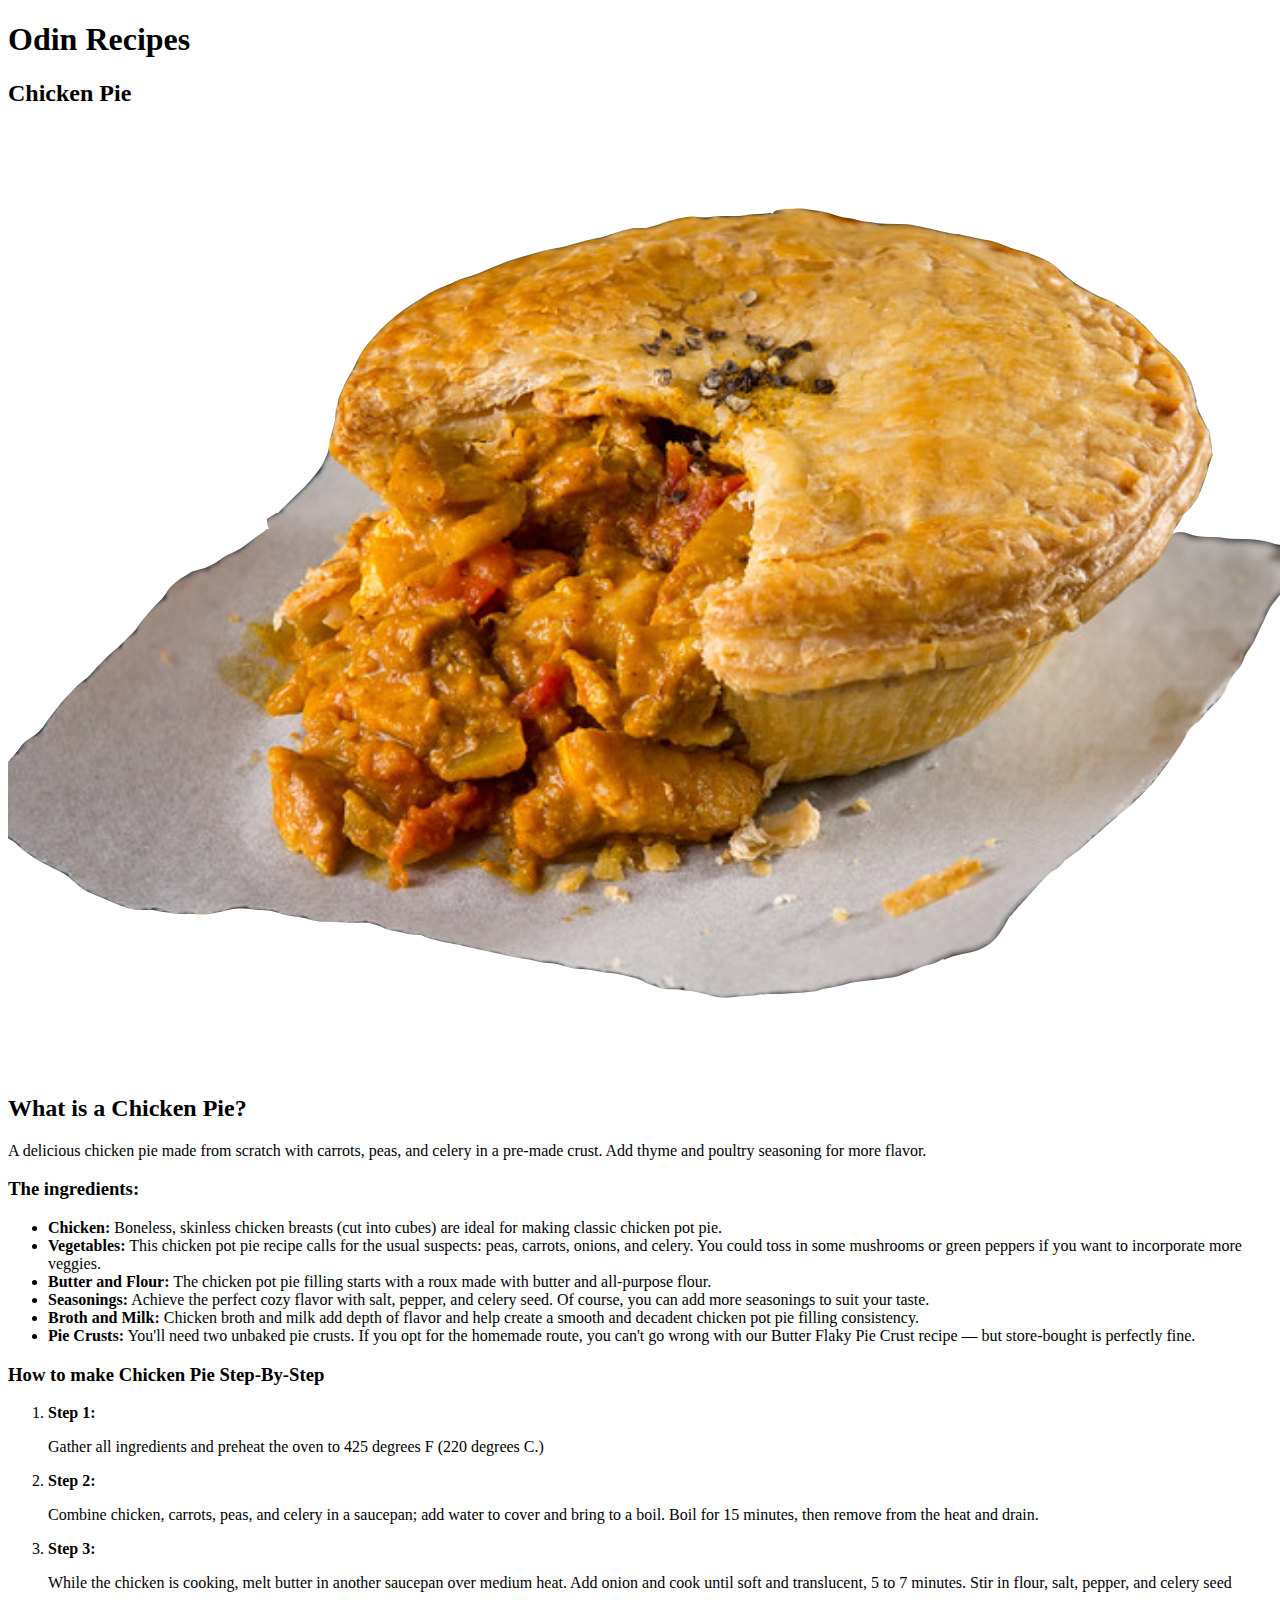
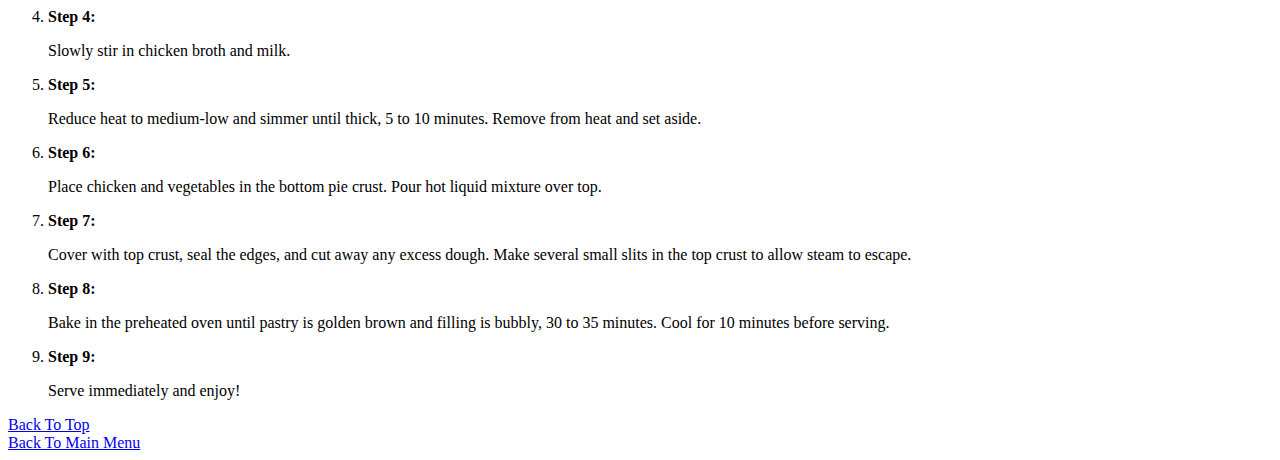
==== Recipes/chickenpie.html @ 2dbe7281 "1st project finished" ====
<!DOCTYPE html>
<html lang="en">
<head>
    <meta charset="UTF-8">
    <meta name="viewport" content="width=device-width, initial-scale=1.0">
    <title>Odin Recipes</title>
</head>
<body>
    <header>
        <h1>Odin Recipes</h1>
        <h2>Chicken Pie</h2>
        <img src="../images/chickenpie.png" alt="ChickenPie by Odin">
    </header>
    <main>
        <h2>What is a Chicken Pie?</h2>
        <p>A delicious chicken pie made from scratch with carrots, peas, and celery in a pre-made crust. Add thyme and poultry seasoning for more flavor.</p>
        <h3>The ingredients:</h3>
        <ul>
            <li><strong>Chicken:</strong> Boneless, skinless chicken breasts (cut into cubes) are ideal for making classic chicken pot pie. </li>
            <li><strong>Vegetables:</strong> This chicken pot pie recipe calls for the usual suspects: peas, carrots, onions, and celery. You could toss in some mushrooms or green peppers if you want to incorporate more veggies.</li>
            <li><strong>Butter and Flour:</strong> The chicken pot pie filling starts with a roux made with butter and all-purpose flour. </li>
            <li><strong>Seasonings:</strong> Achieve the perfect cozy flavor with salt, pepper, and celery seed. Of course, you can add more seasonings to suit your taste. </li>
            <li><strong>Broth and Milk:</strong> Chicken broth and milk add depth of flavor and help create a smooth and decadent chicken pot pie filling consistency. </li>
            <li><strong>Pie Crusts:</strong> You'll need two unbaked pie crusts. If you opt for the homemade route, you can't go wrong with our Butter Flaky Pie Crust recipe — but store-bought is perfectly fine. </li>
        </ul>
        <h3>How to make Chicken Pie Step-By-Step</h3>
        <ol>
            <li><strong>Step 1:</strong></li>
            <p>Gather all ingredients and preheat the oven to 425 degrees F (220 degrees C.) </p>
            <li><strong>Step 2:</strong></li>
            <p>Combine chicken, carrots, peas, and celery in a saucepan; add water to cover and bring to a boil. Boil for 15 minutes, then remove from the heat and drain. </p>
            <li><strong>Step 3:</strong></li>
            <p>While the chicken is cooking, melt butter in another saucepan over medium heat. Add onion and cook until soft and translucent, 5 to 7 minutes. Stir in flour, salt, pepper, and celery seed </p>
            <li><strong>Step 4:</strong></li>
            <p>Slowly stir in chicken broth and milk. </p>
            <li><strong>Step 5:</strong></li>
            <p>Reduce heat to medium-low and simmer until thick, 5 to 10 minutes. Remove from heat and set aside. </p>
            <li><strong>Step 6:</strong></li>
            <p>Place chicken and vegetables in the bottom pie crust. Pour hot liquid mixture over top. </p>
            <li><strong>Step 7:</strong></li>
            <p>Cover with top crust, seal the edges, and cut away any excess dough. Make several small slits in the top crust to allow steam to escape. </p>
            <li><strong>Step 8:</strong></li>
            <p>Bake in the preheated oven until pastry is golden brown and filling is bubbly, 30 to 35 minutes. Cool for 10 minutes before serving. </p>
            <li><strong>Step 9:</strong></li>
            <p>Serve immediately and enjoy! </p>
        </ol>
    </main>
    <footer>
        <a href="chickenpie.html">Back To Top</a>
        <br>
        <a href="../index.html">Back To Main Menu</a>
    </footer>
</body>
</html>
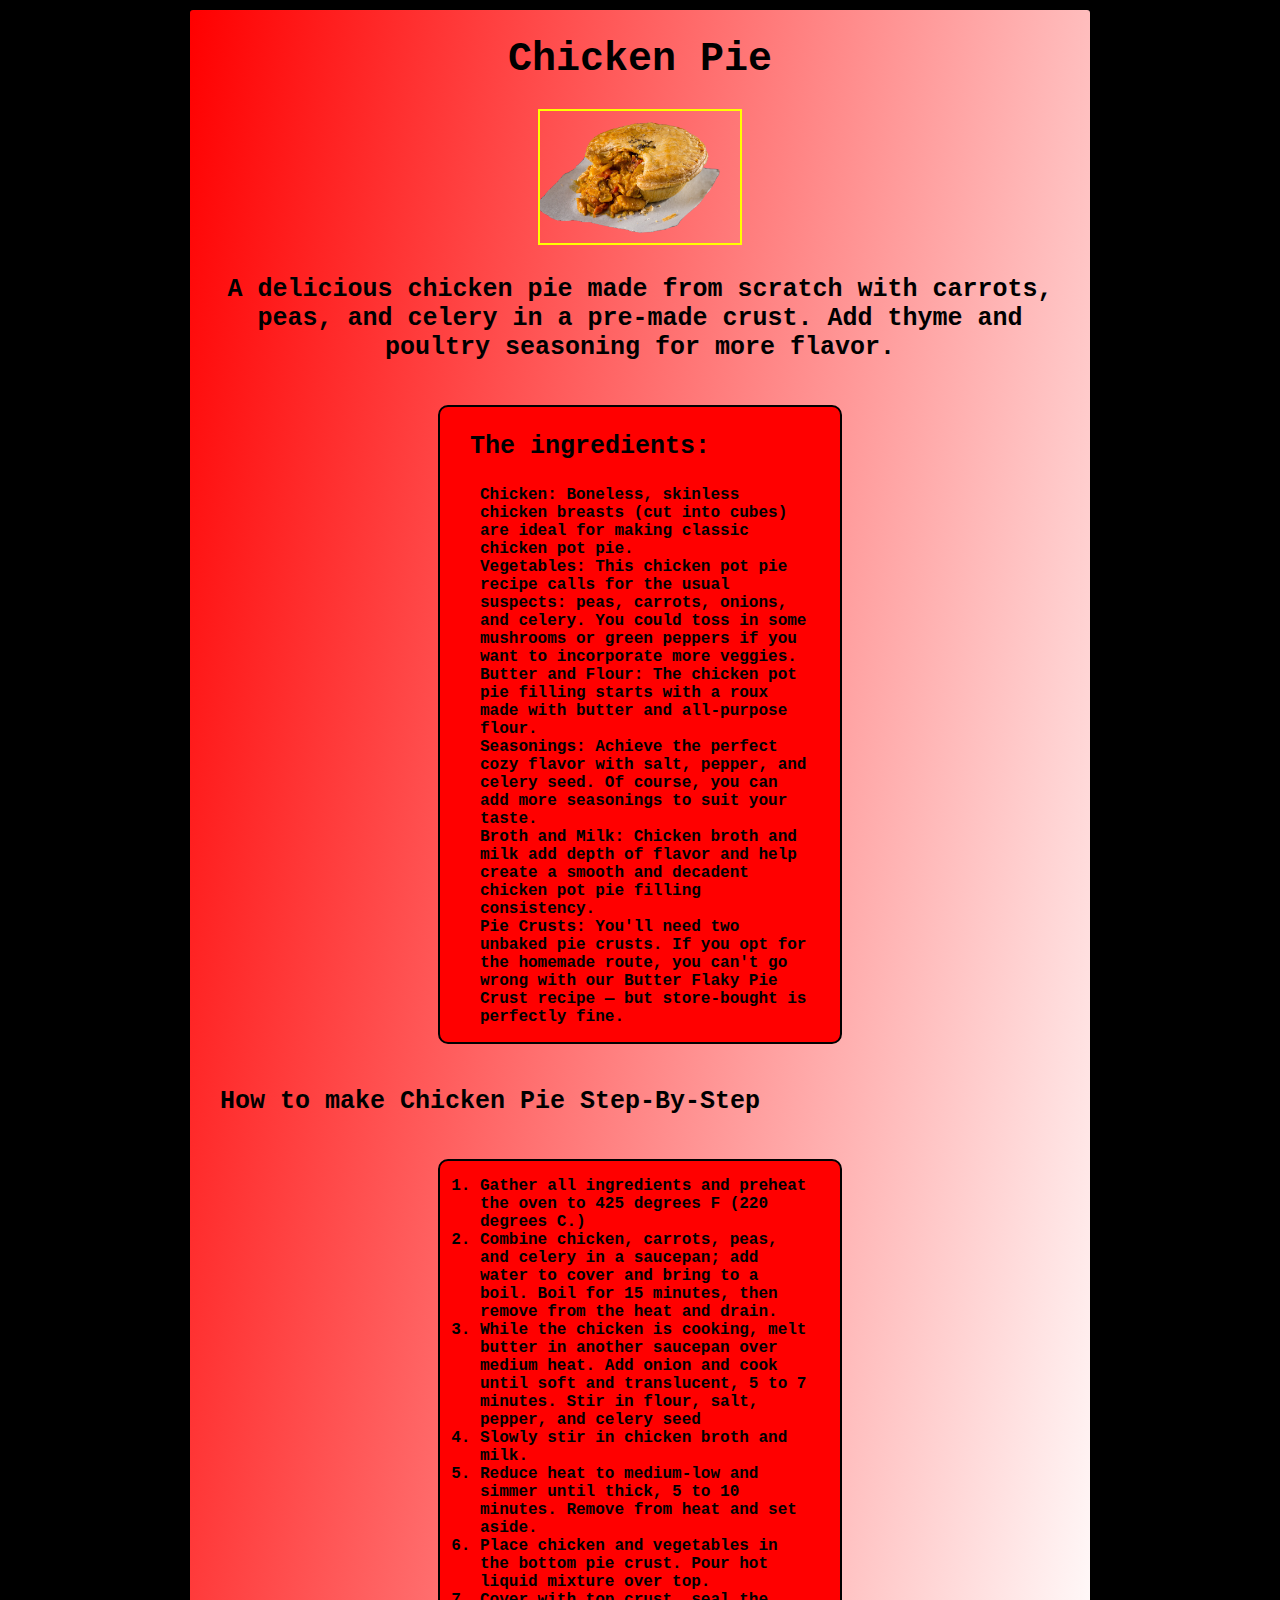
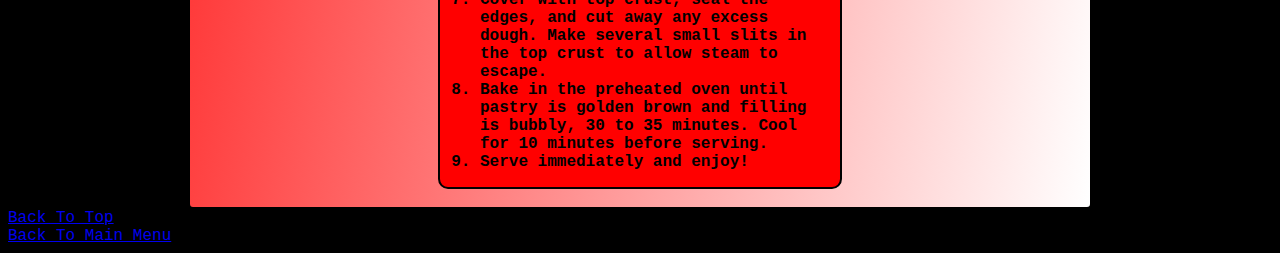
==== commit fd611e8a: "Formatação utilizando CSS, chickenpie.html e milkshake.html" ====
--- a/Recipes/chickenpie.html
+++ b/Recipes/chickenpie.html
@@ -4,47 +4,45 @@
     <meta charset="UTF-8">
     <meta name="viewport" content="width=device-width, initial-scale=1.0">
     <title>Odin Recipes</title>
+    <link rel="stylesheet" href="../index.css">
 </head>
 <body>
-    <header>
-        <h1>Odin Recipes</h1>
-        <h2>Chicken Pie</h2>
-        <img src="../images/chickenpie.png" alt="ChickenPie by Odin">
-    </header>
-    <main>
-        <h2>What is a Chicken Pie?</h2>
-        <p>A delicious chicken pie made from scratch with carrots, peas, and celery in a pre-made crust. Add thyme and poultry seasoning for more flavor.</p>
-        <h3>The ingredients:</h3>
-        <ul>
-            <li><strong>Chicken:</strong> Boneless, skinless chicken breasts (cut into cubes) are ideal for making classic chicken pot pie. </li>
-            <li><strong>Vegetables:</strong> This chicken pot pie recipe calls for the usual suspects: peas, carrots, onions, and celery. You could toss in some mushrooms or green peppers if you want to incorporate more veggies.</li>
-            <li><strong>Butter and Flour:</strong> The chicken pot pie filling starts with a roux made with butter and all-purpose flour. </li>
-            <li><strong>Seasonings:</strong> Achieve the perfect cozy flavor with salt, pepper, and celery seed. Of course, you can add more seasonings to suit your taste. </li>
-            <li><strong>Broth and Milk:</strong> Chicken broth and milk add depth of flavor and help create a smooth and decadent chicken pot pie filling consistency. </li>
-            <li><strong>Pie Crusts:</strong> You'll need two unbaked pie crusts. If you opt for the homemade route, you can't go wrong with our Butter Flaky Pie Crust recipe — but store-bought is perfectly fine. </li>
-        </ul>
-        <h3>How to make Chicken Pie Step-By-Step</h3>
-        <ol>
-            <li><strong>Step 1:</strong></li>
-            <p>Gather all ingredients and preheat the oven to 425 degrees F (220 degrees C.) </p>
-            <li><strong>Step 2:</strong></li>
-            <p>Combine chicken, carrots, peas, and celery in a saucepan; add water to cover and bring to a boil. Boil for 15 minutes, then remove from the heat and drain. </p>
-            <li><strong>Step 3:</strong></li>
-            <p>While the chicken is cooking, melt butter in another saucepan over medium heat. Add onion and cook until soft and translucent, 5 to 7 minutes. Stir in flour, salt, pepper, and celery seed </p>
-            <li><strong>Step 4:</strong></li>
-            <p>Slowly stir in chicken broth and milk. </p>
-            <li><strong>Step 5:</strong></li>
-            <p>Reduce heat to medium-low and simmer until thick, 5 to 10 minutes. Remove from heat and set aside. </p>
-            <li><strong>Step 6:</strong></li>
-            <p>Place chicken and vegetables in the bottom pie crust. Pour hot liquid mixture over top. </p>
-            <li><strong>Step 7:</strong></li>
-            <p>Cover with top crust, seal the edges, and cut away any excess dough. Make several small slits in the top crust to allow steam to escape. </p>
-            <li><strong>Step 8:</strong></li>
-            <p>Bake in the preheated oven until pastry is golden brown and filling is bubbly, 30 to 35 minutes. Cool for 10 minutes before serving. </p>
-            <li><strong>Step 9:</strong></li>
-            <p>Serve immediately and enjoy! </p>
-        </ol>
-    </main>
+    <article>
+            <header>
+                <h1>Chicken Pie</h1>
+                <img src="../images/chickenpie.png" alt="ChickenPie by Odin">
+                <p>A delicious chicken pie made from scratch with carrots, peas, and celery in a pre-made crust. Add thyme and poultry seasoning for more flavor.</p>
+            </header>
+            <br>
+            <div id="Lista">
+                <p>The ingredients:</p>
+                <ul>
+                    <li><strong>Chicken:</strong> Boneless, skinless chicken breasts (cut into cubes) are ideal for making classic chicken pot pie. </li>
+                    <li><strong>Vegetables:</strong> This chicken pot pie recipe calls for the usual suspects: peas, carrots, onions, and celery. You could toss in some mushrooms or green peppers if you want to incorporate more veggies.</li>
+                    <li><strong>Butter and Flour:</strong> The chicken pot pie filling starts with a roux made with butter and all-purpose flour. </li>
+                    <li><strong>Seasonings:</strong> Achieve the perfect cozy flavor with salt, pepper, and celery seed. Of course, you can add more seasonings to suit your taste. </li>
+                    <li><strong>Broth and Milk:</strong> Chicken broth and milk add depth of flavor and help create a smooth and decadent chicken pot pie filling consistency. </li>
+                    <li><strong>Pie Crusts:</strong> You'll need two unbaked pie crusts. If you opt for the homemade route, you can't go wrong with our Butter Flaky Pie Crust recipe — but store-bought is perfectly fine. </li>
+                </ul>
+            </div>
+            <br>
+            <p>How to make Chicken Pie Step-By-Step</p>
+            <br>
+            <div id="Lista">
+                <ol>
+                    <li>Gather all ingredients and preheat the oven to 425 degrees F (220 degrees C.)</li>
+                    <li>Combine chicken, carrots, peas, and celery in a saucepan; add water to cover and bring to a boil. Boil for 15 minutes, then remove from the heat and drain.</li>
+                    <li>While the chicken is cooking, melt butter in another saucepan over medium heat. Add onion and cook until soft and translucent, 5 to 7 minutes. Stir in flour, salt, pepper, and celery seed </li>
+                    <li>Slowly stir in chicken broth and milk.</li>
+                    <li>Reduce heat to medium-low and simmer until thick, 5 to 10 minutes. Remove from heat and set aside.</li>
+                    <li>Place chicken and vegetables in the bottom pie crust. Pour hot liquid mixture over top.</li>
+                    <li>Cover with top crust, seal the edges, and cut away any excess dough. Make several small slits in the top crust to allow steam to escape.</li>
+                    <li>Bake in the preheated oven until pastry is golden brown and filling is bubbly, 30 to 35 minutes. Cool for 10 minutes before serving.</li>
+                    <li>Serve immediately and enjoy! </li>
+                </ol>
+            </div>
+            <br>
+        </article>
     <footer>
         <a href="chickenpie.html">Back To Top</a>
         <br>
--- a/index.css
+++ b/index.css
@@ -0,0 +1,64 @@
+html{
+    background-color: black;
+    font-family: 'Courier New', Courier, monospace;
+}
+
+article{
+    border: 2px solid rgb(0, 0, 0);
+    border-radius: 5px;
+    max-width: 900px;
+    background-image: linear-gradient(280deg,white,red);
+    margin: auto;
+    padding: auto;
+    border-width: auto;
+}
+
+img{
+    border: 2px solid yellow;
+    width: 200px;
+    height: auto;
+}
+
+header{
+    text-align: center;
+}
+
+#Lista{
+    background-color: red;
+    font-weight: bold;
+    border: 2px solid black;
+    border-radius: 10px;
+    max-width: 400px;
+    padding: auto;
+    margin: auto;
+}
+
+ul li{
+    font-weight: bolder;
+    list-style-type: none;
+}
+
+li{
+    padding-right: 30px;
+}
+
+li a{
+    color: yellow;
+    text-decoration: none;
+}
+
+li a:hover{
+    color: blue;
+    text-decoration: underline;
+}
+
+h1{
+    font-size: 40px;
+}
+
+p{
+    font-weight: bolder;
+    font-size: 25px;
+    padding-left: 30px;
+    padding-right: 30px;
+}